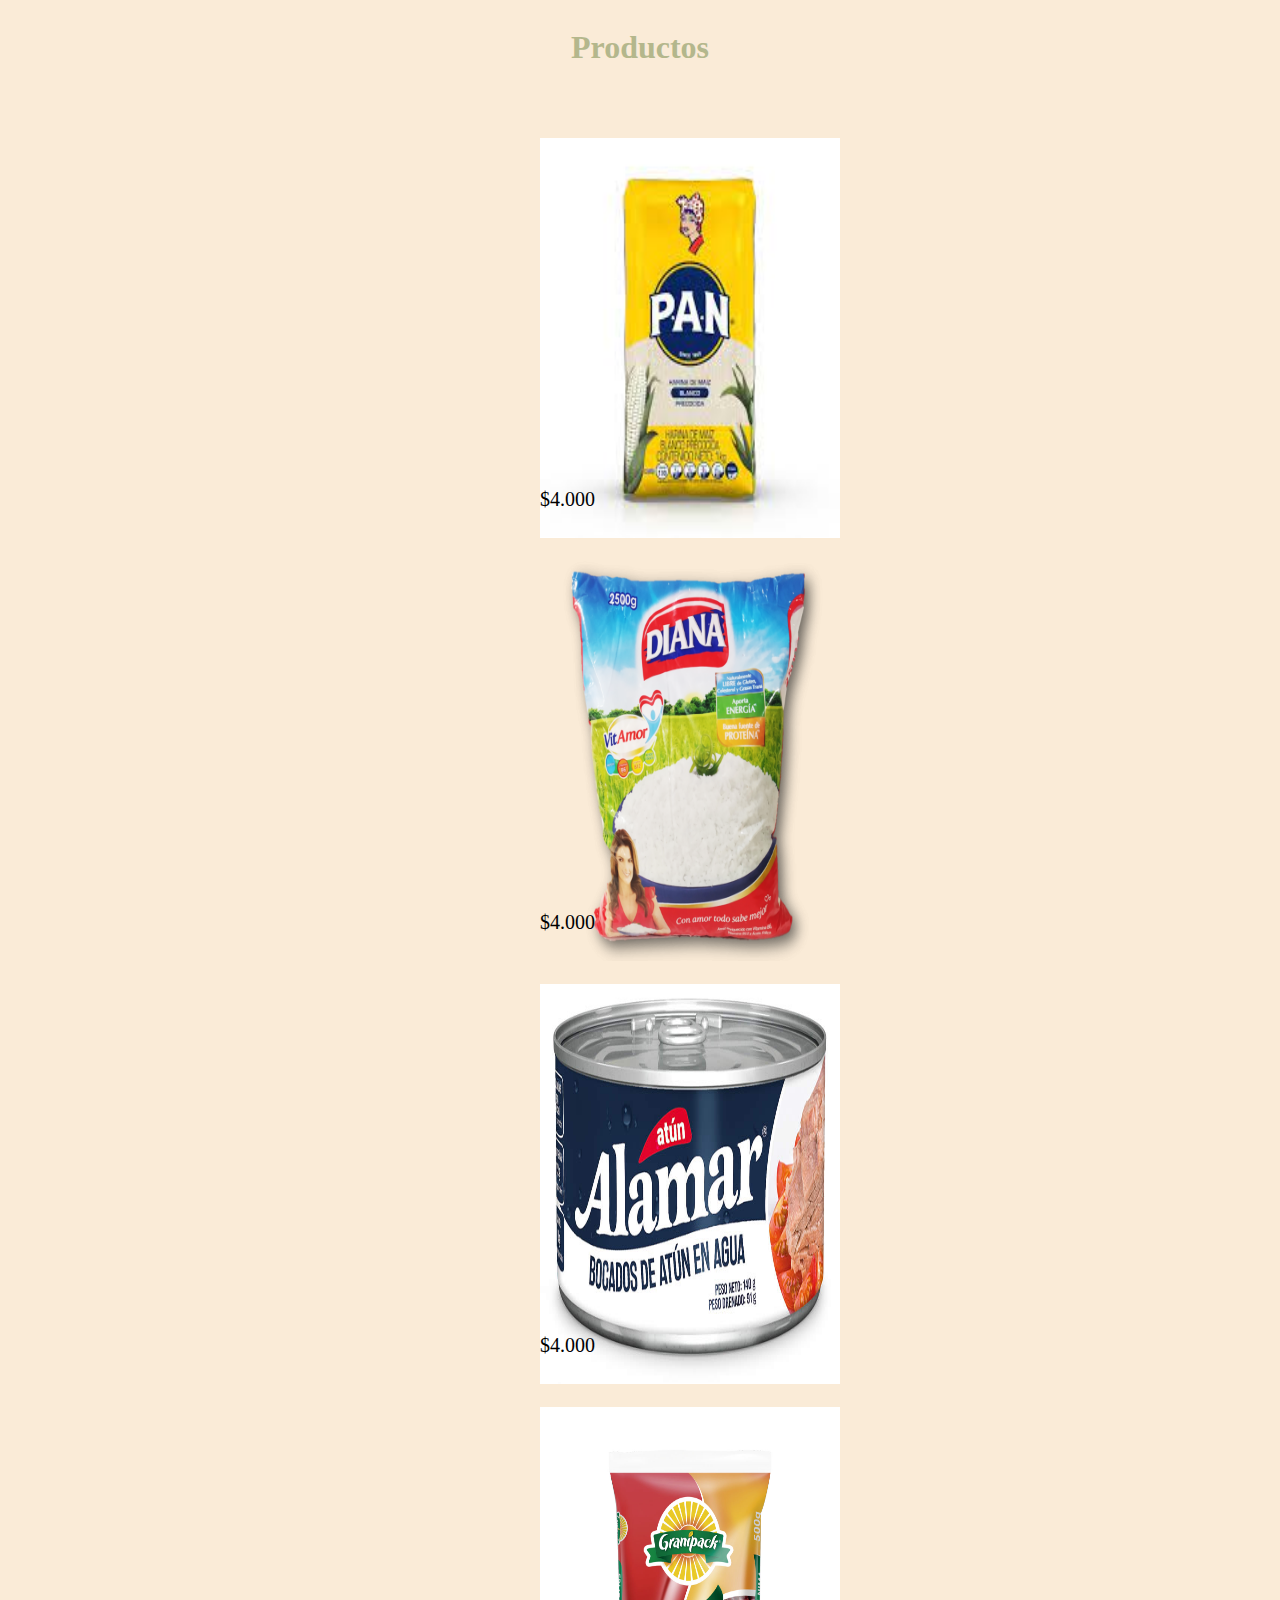
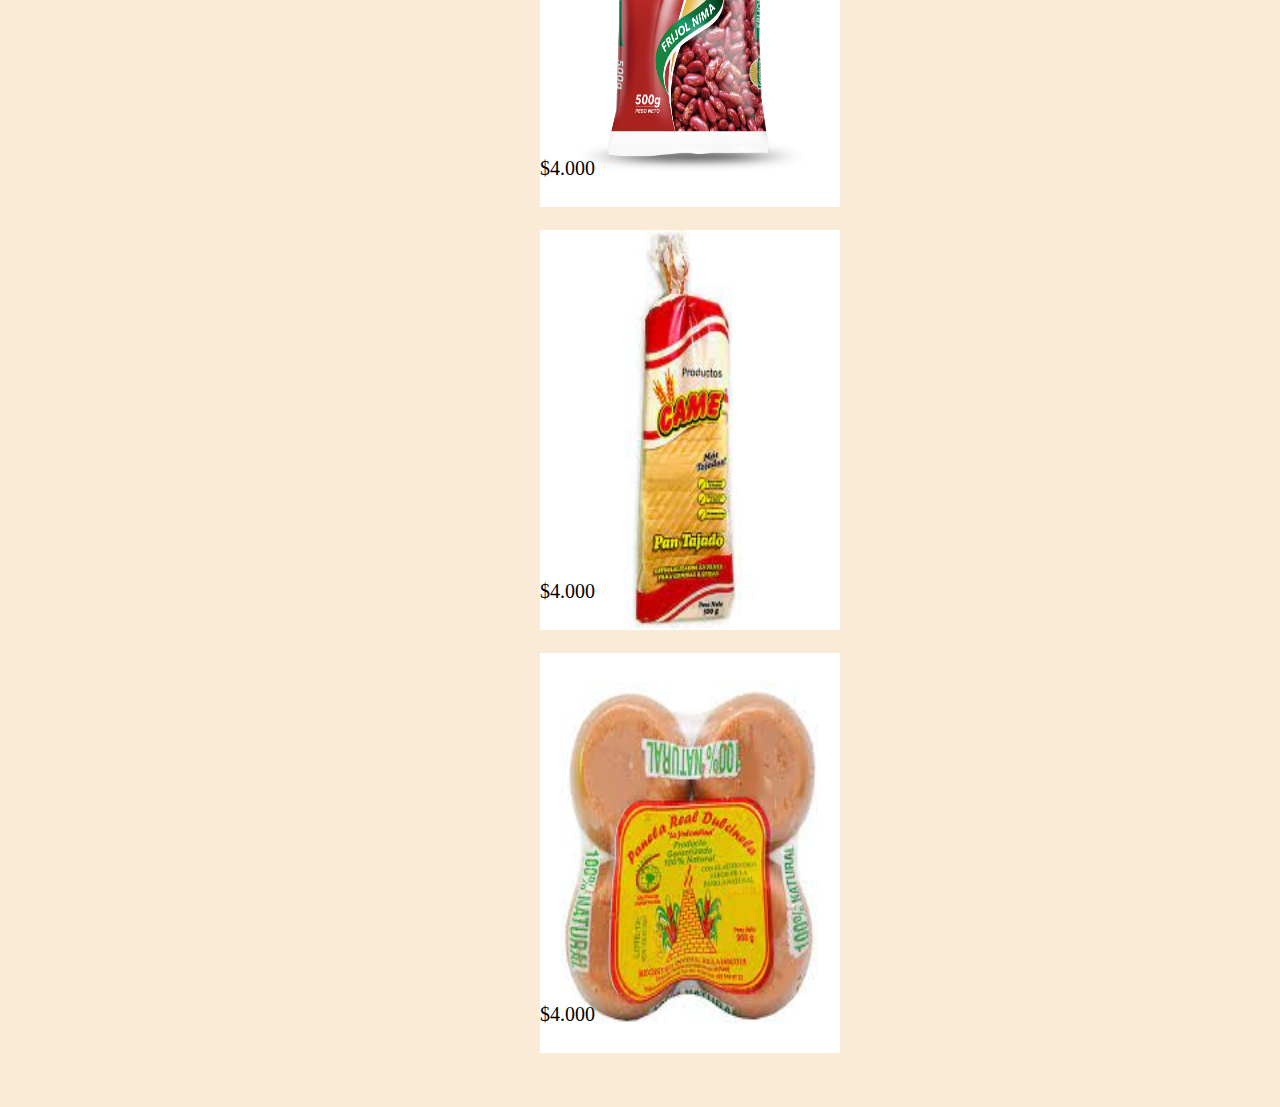
==== HTML/productos.html @ bb5df8a9 "agregada funcionalidad producto" ====
<!DOCTYPE html>
<html lang="en">
<head>
    <meta charset="UTF-8">
    <meta name="viewport" content="width=device-width, initial-scale=1.0">
    <title>Tienda | Productos</title>
    <link rel="stylesheet" href="../CSS/productos.css">
</head>
<body>
    <div class="wrapper">
        <h1 class="titulo">Productos</h1>
        <div class="container">
        <div class="card"><img src="../image/arina.jpg"></div>
        <span class="precio">$4.000</span>
        <div class="card"><img src="../image/arroz.jpg"></div>
                <span class="precio">$4.000</span>
        <div class="card"><img src="../image/atun.jpg"></div>
                <span class="precio">$4.000</span>
        <div class="card"><img src="../image/frijoles.jpg"></div>
                <span class="precio">$4.000</span>
        <div class="card"><img src="../image/pan tajado.jpg"></div>
                <span class="precio">$4.000</span>
        <div class="card"><img src="../image/panela.jpg"></div>
                <span class="precio">$4.000</span>
    </div>
    </div>
</body>
</html>
---- CSS/productos.css ----
body{
    background-color: antiquewhite;  
    display: flex;
    justify-content: center;
    align-items: center;
}
.titulo{
    color: rgb(180, 183, 140);
    text-align: center;
}

.card{
    width: 300px;
    height: 400px;
}

img{
    width: 100%;
    height: 100%;
    justify-content: center;
    align-items: center;
    margin: 50px;
}
.precio{
   text-align: center;
   margin: 50px;
   font-size: 20px;
}
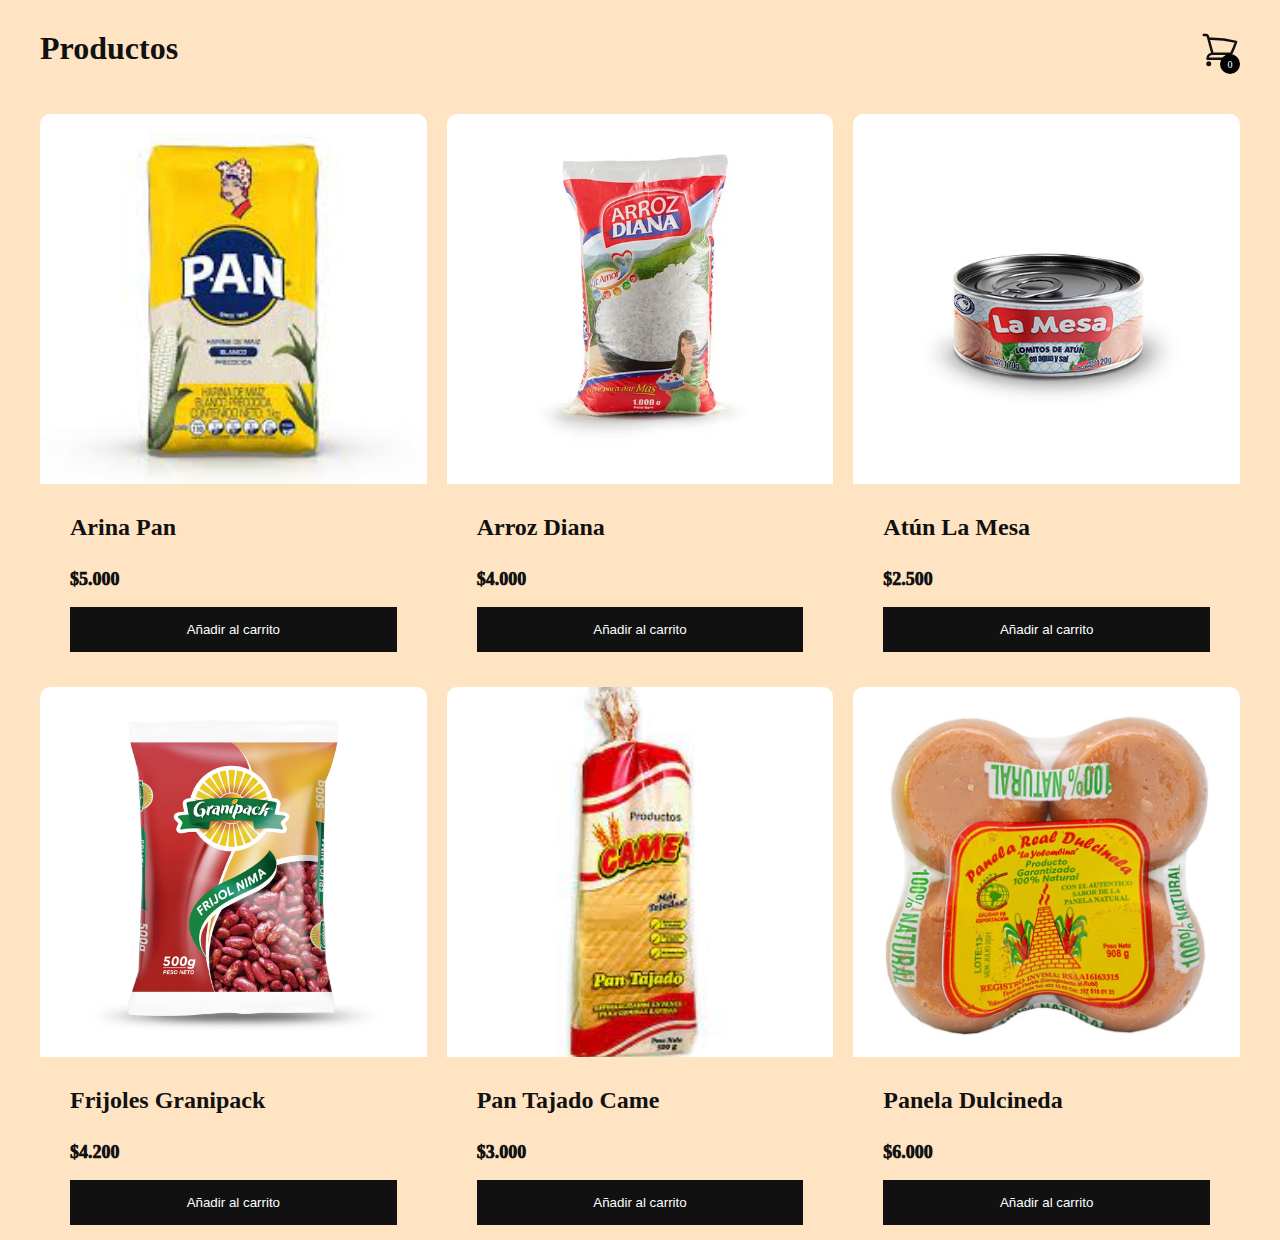
==== commit eff44926: "agregado archivo js y modificacion de productos css, html y creado el archivo image" ====
--- a/HTML/productos.html
+++ b/HTML/productos.html
@@ -7,22 +7,82 @@
     <link rel="stylesheet" href="../CSS/productos.css">
 </head>
 <body>
-    <div class="wrapper">
-        <h1 class="titulo">Productos</h1>
-        <div class="container">
-        <div class="card"><img src="../image/arina.jpg"></div>
-        <span class="precio">$4.000</span>
-        <div class="card"><img src="../image/arroz.jpg"></div>
-                <span class="precio">$4.000</span>
-        <div class="card"><img src="../image/atun.jpg"></div>
-                <span class="precio">$4.000</span>
-        <div class="card"><img src="../image/frijoles.jpg"></div>
-                <span class="precio">$4.000</span>
-        <div class="card"><img src="../image/pan tajado.jpg"></div>
-                <span class="precio">$4.000</span>
-        <div class="card"><img src="../image/panela.jpg"></div>
-                <span class="precio">$4.000</span>
+        <header>
+                <h1>Productos</h1>
+                <div class="container-icon">
+                        <div class="container-cart-icon">
+                                <svg xmlns="http://www.w3.org/2000/svg" fill="none" viewBox="0 0 24 24" stroke-width="1.5" stroke="currentColor" class="icon-cart">
+                                        <path stroke-linecap="round" stroke-linejoin="round" d="M2.25 3h1.386c.51 0 .955.343 1.087.835l.383 1.437M7.5 14.25a3 3 0 00-3 3h15.75m-12.75-3h11.218c1.121-2.3 2.1-4.684 2.924-7.138a60.114 60.114 0 00-16.536-1.84M7.5 14.25L5.106 5.272M6 20.25a.75.75 0 11-1.5 0 .75.75 0 011.5 0zm12.75 0a.75.75 0 11-1.5 0 .75.75 0 011.5 0z" />
+                                      </svg>
+                                      <div class="count-products">
+                                        <span id="contador-productos">0</span>
+                                      </div>    
+                        </div>  
+                </div>
+        </header>
+        <div class="container-items">
+                <div class="item">
+                        <figure>
+                                <img src="../image/arina.jpg">
+                        </figure>
+                        <div class="info-product">
+                                <h2>Arina Pan</h2>
+                                <p class="price">$5.000</p>
+                                <button class="btn-add-cart">Añadir al carrito</button>
+                        </div>
+                </div>
+                <div class="item">
+                        <figure>
+                                <img src="../image/arroz_diana_1kg.webp">
+                        </figure>
+                        <div class="info-product">
+                                <h2>Arroz Diana</h2>
+                                <p class="price">$4.000</p>
+                                <button class="btn-add-cart">Añadir al carrito</button>
+                        </div>
+                </div>
+                <div class="item">
+                        <figure>
+                                <img src="../image/atunagualamesa170g.jpg">
+                        </figure>
+                        <div class="info-product">
+                                <h2>Atún La Mesa</h2>
+                                <p class="price">$2.500</p>
+                                <button class="btn-add-cart">Añadir al carrito</button>
+                        </div>
+                </div>
+                <div class="item">
+                        <figure>
+                                <img src="../image/frijoles.jpg">
+                        </figure>
+                        <div class="info-product">
+                                <h2>Frijoles Granipack</h2>
+                                <p class="price">$4.200</p>
+                                <button class="btn-add-cart">Añadir al carrito</button>
+                        </div>
+                </div>
+                <div class="item">
+                        <figure>
+                                <img src="../image/pan tajado.jpg">
+                        </figure>
+                        <div class="info-product">
+                                <h2>Pan Tajado Came</h2>
+                                <p class="price">$3.000</p>
+                                <button class="btn-add-cart">Añadir al carrito</button>
+                        </div>
+                </div>
+                <div class="item">
+                        <figure>
+                                <img src="../image/panela.jpg">
+                        </figure>
+                        <div class="info-product">
+                                <h2>Panela Dulcineda</h2>
+                                <p class="price">$6.000</p>
+                                <button class="btn-add-cart">Añadir al carrito</button>
+                        </div>
+                </div>
+        
     </div>
-    </div>
+    <script src="../JS/index.js"></script>
 </body>
 </html>--- a/CSS/productos.css
+++ b/CSS/productos.css
@@ -1,28 +1,97 @@
+*{
+    margin: 0;
+    padding: 0;
+    box-sizing: border-box;
+}
+
 body{
-    background-color: antiquewhite;  
+    margin: 0 auto;
+    max-width: 1200px;
+    color: #111;
+    background-color: bisque;
+}
+.icon-cart{
+    width: 40px;
+    height: 40px;
+}
+.icon-cart:hover{
+    cursor: pointer;
+}
+img{
+    max-width: 100%;
+    max-height: 100%;
+}
+
+
+header{
+    display: flex;
+    justify-content: space-between;
+    padding: 30px 0 40px 0;
+
+}
+.container-icon{
+    position: relative;
+}
+.count-products{
+    position: absolute;
+    top: 55%;
+    right: 0;
+    background-color:#000;
+    color: #fff;
+    width: 20px;
+    height: 20px;
     display: flex;
     justify-content: center;
     align-items: center;
+    border-radius: 50%;
 }
-.titulo{
-    color: rgb(180, 183, 140);
-    text-align: center;
+#contador-productos{
+    font-size: 10px;
 }
 
-.card{
-    width: 300px;
-    height: 400px;
+/*main*/
+.container-items{
+    display: grid;
+    grid-template-columns: repeat(3, 1fr);
+    gap: 20px;
+}
+.item{
+    border-radius: 10px;
+}
+.item:hover{
+    box-shadow: 0 10px 20px rgba(0, 0, 0, 0.2);
 }
 
-img{
+.item img{
     width: 100%;
-    height: 100%;
-    justify-content: center;
-    align-items: center;
-    margin: 50px;
+    height: 370px;
+    object-fit: cover;
+    border-radius: 10px 10px 0 0;
+    transition: all .5s;
 }
-.precio{
-   text-align: center;
-   margin: 50px;
-   font-size: 20px;
-}+.item figure{
+    overflow: hidden;
+}
+.item:hover img{
+    transform: scale(1.2);
+}
+
+.info-product{
+    padding: 15px 30px; 
+    line-height: 2;
+    display: flex;
+    flex-direction: column;
+    gap: 10px;
+ }
+
+.price{
+    font-size: 18px;
+    font-weight: 1000;
+}
+.btn-add-cart{
+    border: none;
+    background-color: #111;
+    color: #ffffff;
+    padding: 15px 10px;
+    cursor: pointer;
+}
